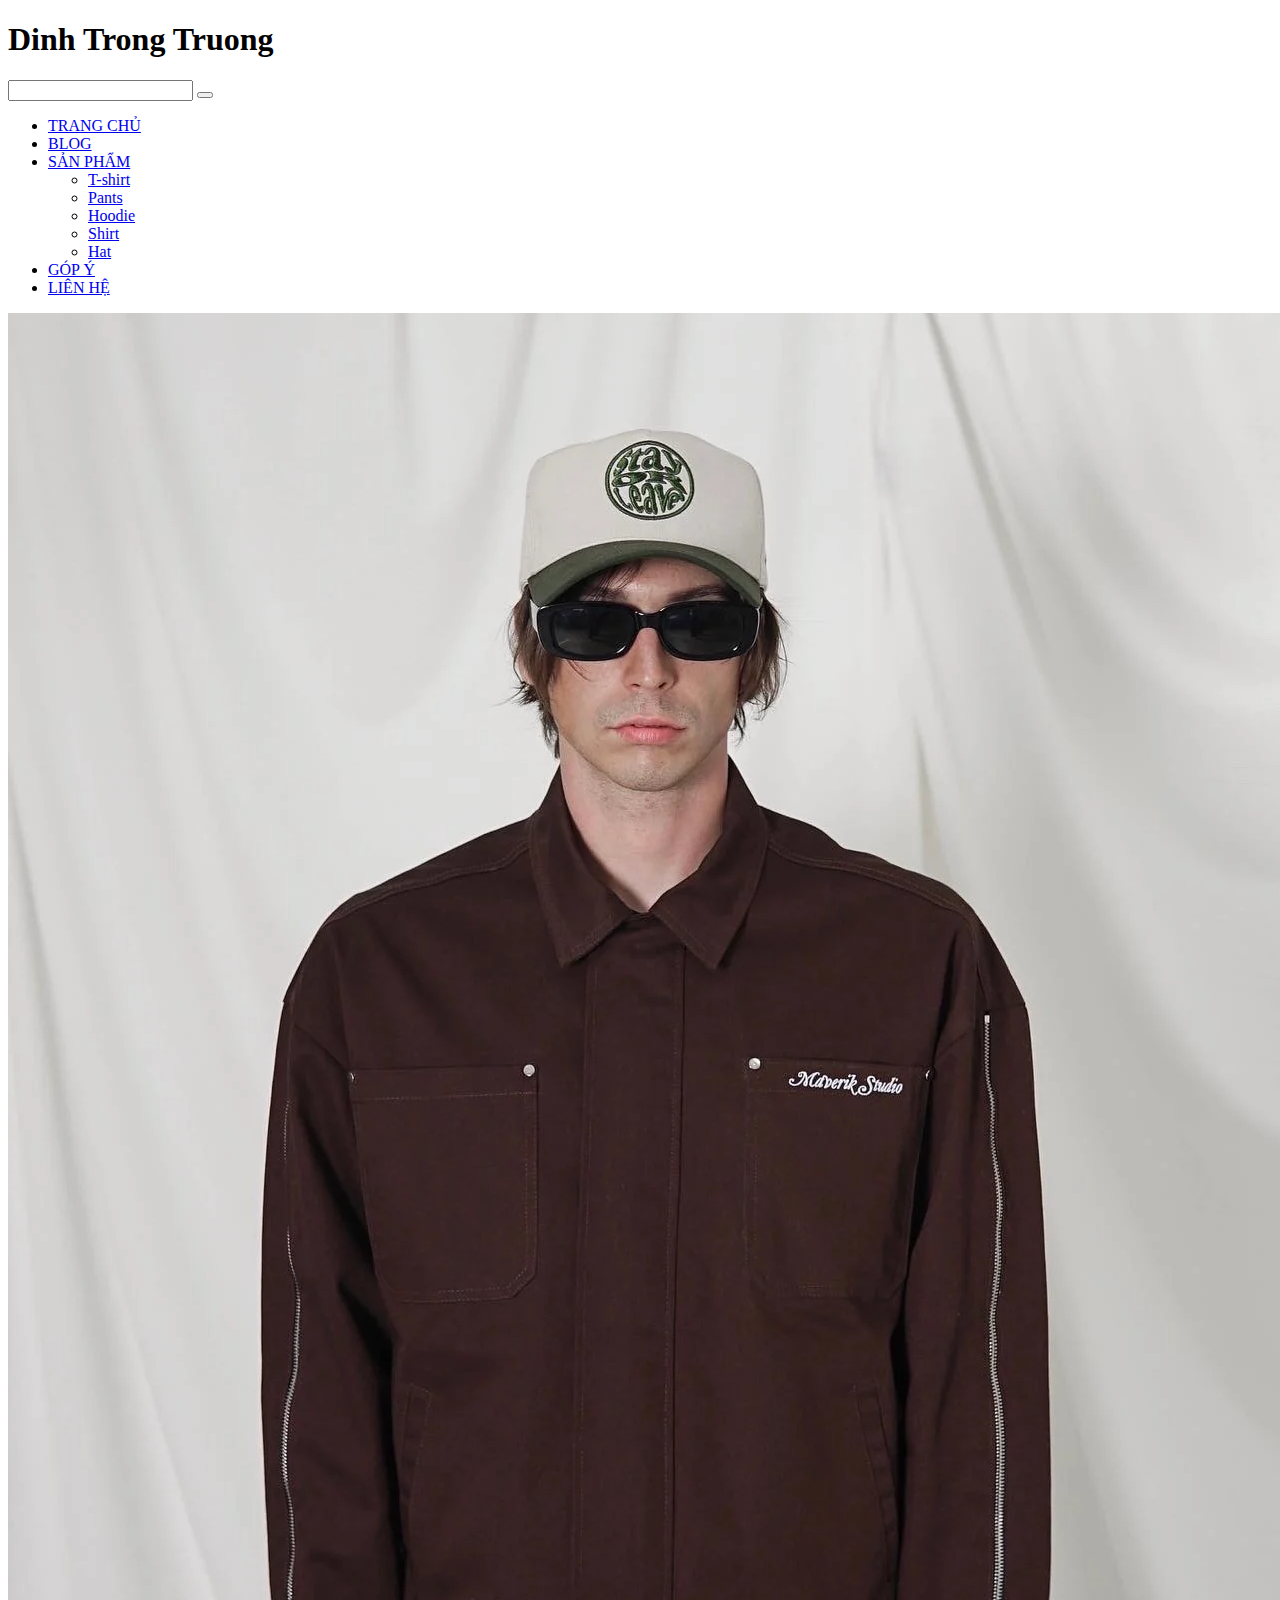
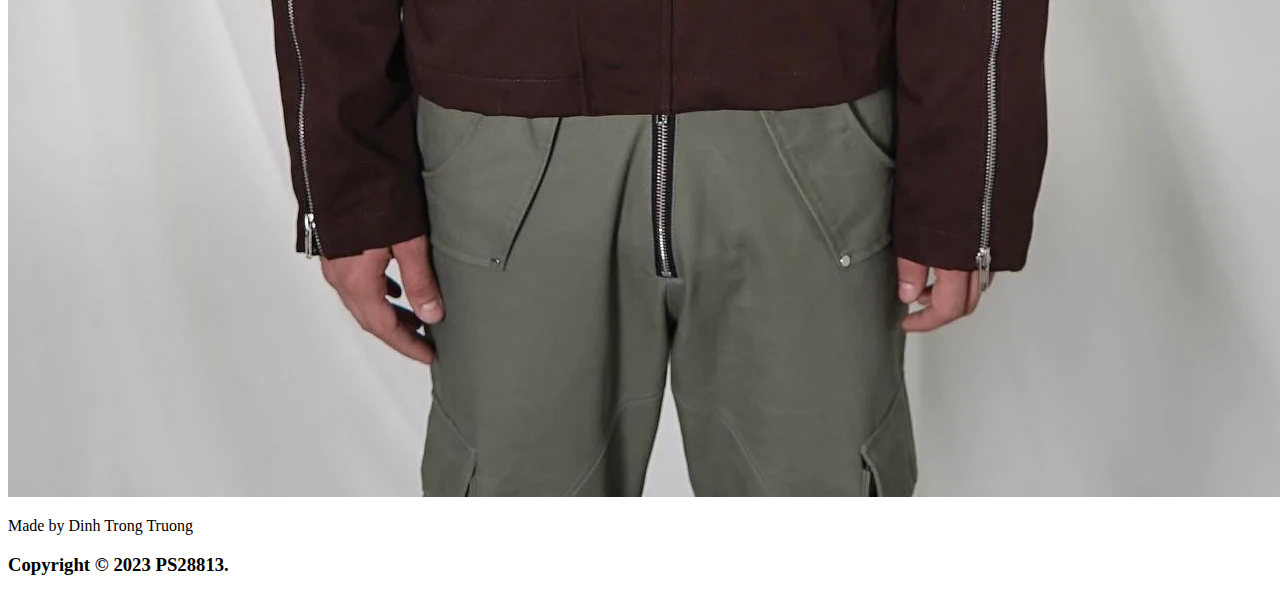
==== pages/index.html @ 08c9ff7a "mfirst commit" ====
<!DOCTYPE html>
<html lang="en">

<head>
    <meta charset="UTF-8">
    <meta http-equiv="X-UA-Compatible" content="IE=edge">
    <meta name="viewport" content="width=device-width, initial-scale=1.0">
    <link rel="stylesheet" href="https://cdnjs.cloudflare.com/ajax/libs/font-awesome/6.1.1/css/all.min.css"
        integrity="sha512-KfkfwYDsLkIlwQp6LFnl8zNdLGxu9YAA1QvwINks4PhcElQSvqcyVLLD9aMhXd13uQjoXtEKNosOWaZqXgel0g=="
        crossorigin="anonymous" referrerpolicy="no-referrer" />
    <title>Dinh Trong Truong</title>
    <link rel="stylesheet" href="css/index.css">
</head>

<body>
    <div class="container">
        <header>
            <div class="name">
                <h1> Dinh Trong Truong</h1>
            </div>
            <div class="search">
                <form action="" id="search-box">
                    <input type="text" id="search-text" >
                    <button id="search-btn"><i class="fa-solid
                        fa-magnifying-glass"></i></button>
                </form>
            </div>
        </header>
        <nav class="menu">
            <ul>
                <li><a href="index.html">TRANG CHỦ </a></li>
                <li><a href="#" target="page">BLOG </a></li>
                <li>
                    <a href="pages/sanpham.html">SẢN PHẨM </a>
                    <ul class="sub-menu">
                        <li><a href="pages/t-shirt.html" >T-shirt</a></li>
                        <li><a href="pages/pants.html" >Pants</a></li>
                        <li><a href="pages/hoodie.html">Hoodie</a></li>
                        <li><a href="pages/shirt.html">Shirt</a></li>
                        <li><a href="pages/hat.html">Hat</a></li>
                    </ul>
                </li>
                <li><a href="#" target="page">GÓP Ý </a></li>
                <li><a href="pages/lienhe.html">LIÊN HỆ </a></li>
            </ul>
        </nav>
        <article>
            <div class="nen">
                <img src="img/nen1.webp" onmouseover="this.src='img/nen2.webp';"
                    onmouseout="this.src='img/nen1.webp';" alt="">
            </div>
        </article>
        <footer>
            <div class="information">
                <p>Made by Dinh Trong Truong</p>
            </div>
            <div class="name1">
                <h3>Copyright © 2023 PS28813.</h3>
            </div>
        </footer>
    </div>
</body>

</html>
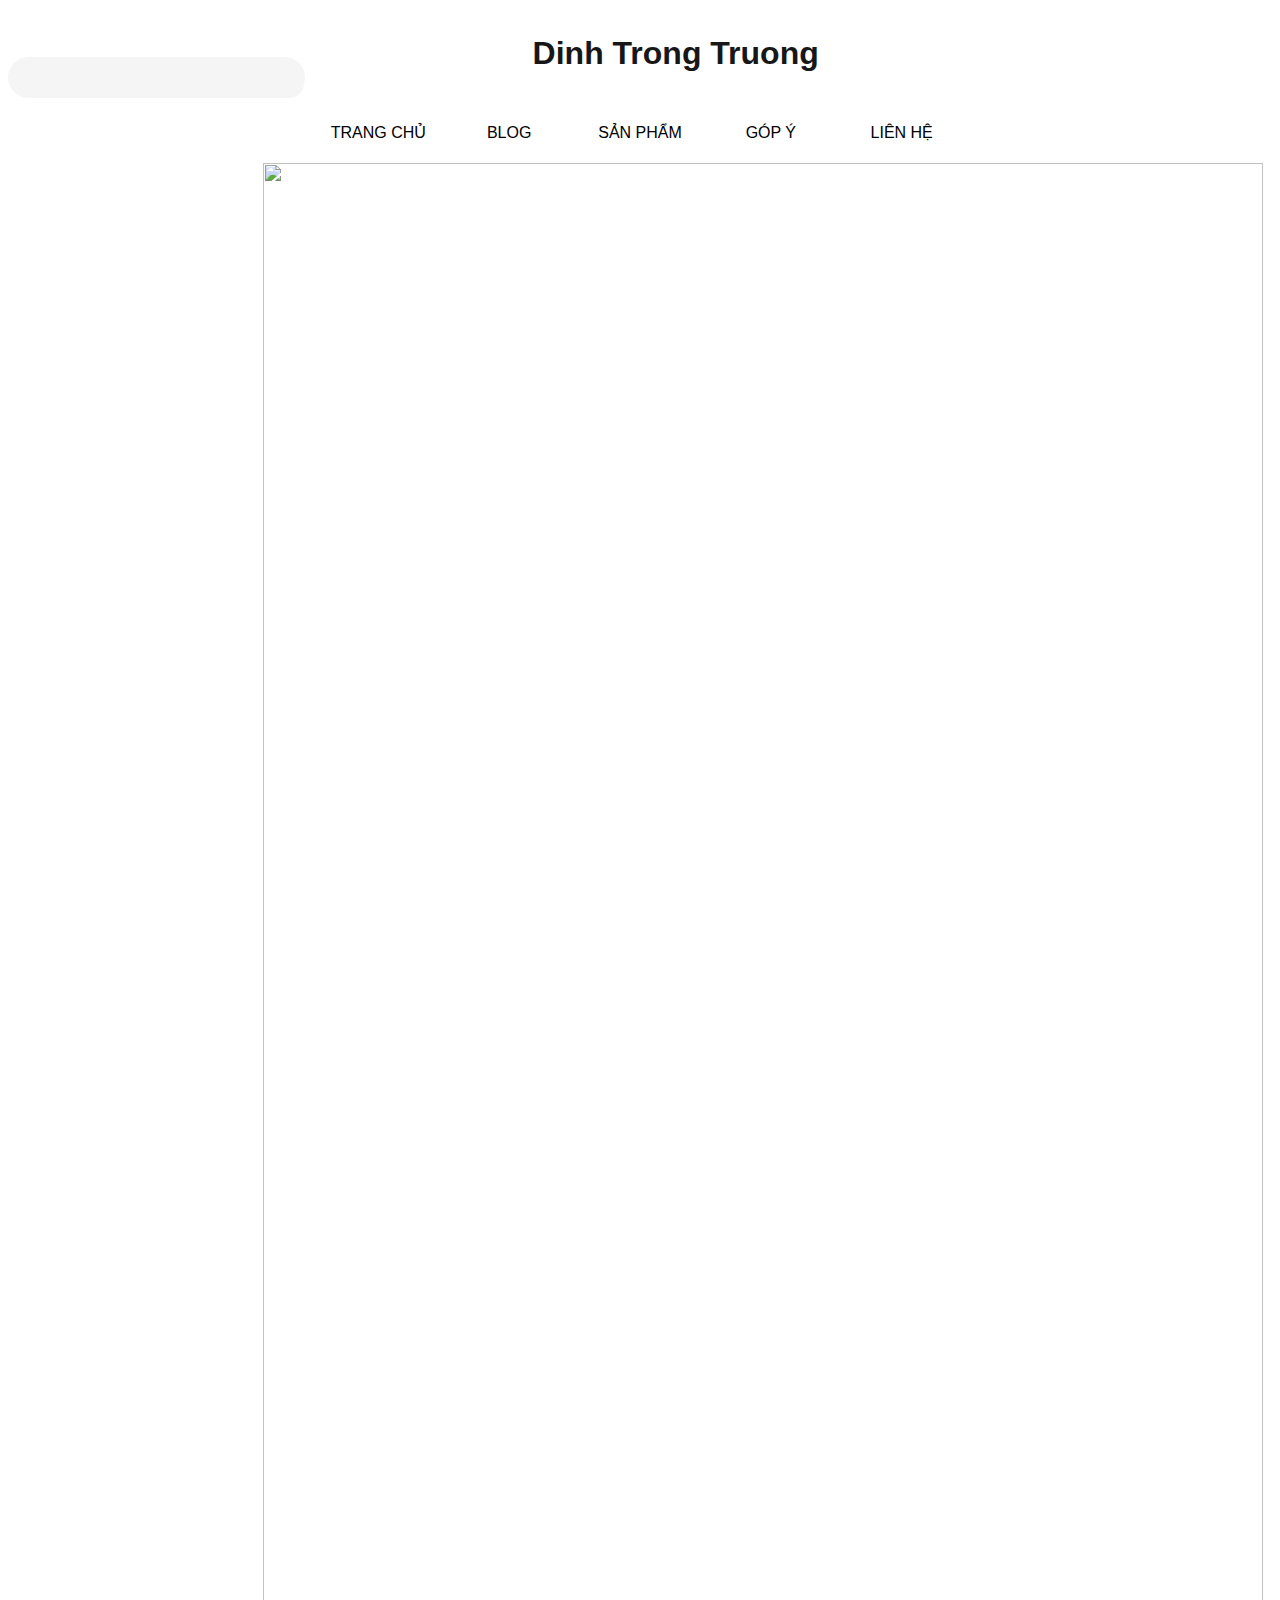
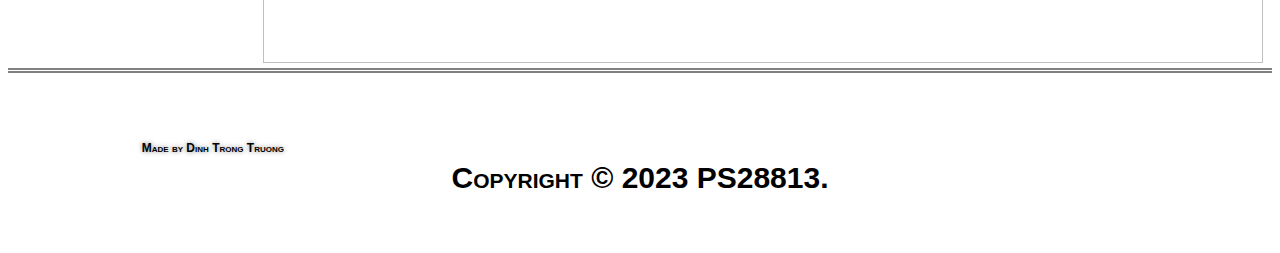
==== commit ce80f222: "first commit" ====
--- a/pages/index.html
+++ b/pages/index.html
@@ -9,7 +9,7 @@
         integrity="sha512-KfkfwYDsLkIlwQp6LFnl8zNdLGxu9YAA1QvwINks4PhcElQSvqcyVLLD9aMhXd13uQjoXtEKNosOWaZqXgel0g=="
         crossorigin="anonymous" referrerpolicy="no-referrer" />
     <title>Dinh Trong Truong</title>
-    <link rel="stylesheet" href="css/index.css">
+    <link rel="stylesheet" href="./css/index.css">
 </head>
 
 <body>
@@ -31,7 +31,7 @@
                 <li><a href="index.html">TRANG CHỦ </a></li>
                 <li><a href="#" target="page">BLOG </a></li>
                 <li>
-                    <a href="pages/sanpham.html">SẢN PHẨM </a>
+                    <a href="sanpham.html">SẢN PHẨM </a>
                     <ul class="sub-menu">
                         <li><a href="pages/t-shirt.html" >T-shirt</a></li>
                         <li><a href="pages/pants.html" >Pants</a></li>
@@ -41,16 +41,17 @@
                     </ul>
                 </li>
                 <li><a href="#" target="page">GÓP Ý </a></li>
-                <li><a href="pages/lienhe.html">LIÊN HỆ </a></li>
+                <li><a href="lienhe.html">LIÊN HỆ </a></li>
             </ul>
         </nav>
         <article>
             <div class="nen">
-                <img src="img/nen1.webp" onmouseover="this.src='img/nen2.webp';"
+                <img src="nen1.webp" onmouseover="this.src='img/nen2.webp';"
                     onmouseout="this.src='img/nen1.webp';" alt="">
             </div>
         </article>
         <footer>
+            <script src="https://uhchat.net/code.php?f=045348"></script>
             <div class="information">
                 <p>Made by Dinh Trong Truong</p>
             </div>
--- a/pages/css/index.css
+++ b/pages/css/index.css
@@ -0,0 +1,162 @@
+.container{
+    width: 100%;
+    height: 1800px;
+    margin: 0 auto;
+    font-family: 'Quicksand', sans-serif!important;
+}
+header{
+    width: 100%;
+    height: 100px;
+    position: relative;
+    background-color: white;
+}
+header .name{
+    width: 400px;
+    height: 70px;
+    position: absolute;
+    bottom: 3px;
+    left: 37%;
+}
+header .name>h1{
+    margin: 0;
+    padding: 0;
+    text-align: center;
+    font-size: 32px;
+    font-weight: bold;
+    color: #181717;
+}
+nav{
+    width: 100%;
+    height: 50px;
+}
+.menu{
+    background-color: white;
+    text-align: center;
+    font-variant: small-caps;
+}
+.menu>ul{
+    background-color: white;
+    list-style-type: none;
+    width: 100%;
+    text-align: center;
+    padding: 0;
+    margin: 0;
+}
+.menu>ul>li{
+    display: inline-block;
+    line-height: 50px;
+    width: 10%;
+}
+.menu a{
+    text-decoration: none;
+    color: black;
+    display: block;
+}
+.menu a:hover{
+    background-color: gray;
+    color: black;
+    border-radius: 10px;
+}
+.menu li{
+    position: relative;
+}
+ul.sub-menu{
+    position: absolute;
+    width: 220px;
+    padding: 0px;
+    margin: 0px;
+    list-style: none;
+    border-radius: 3px;
+    box-shadow: 0 0 2px gray;
+    text-align: left;
+    display: none;
+    z-index: 1;
+}
+ul.sub-menu>li>a{
+    border-bottom: 1px dotted black;
+    color: black;
+    background-color: grey;
+    font-variant: small-caps;
+    font-size: larger;
+    text-decoration: none;
+    padding: 8px 5px 8px 30px;
+}
+ul.sub-menu>li{
+    border-bottom: 1px dotted black;
+}
+ul.sub-menu>li>a:hover{
+    text-decoration: underline;
+    border-bottom: 1px dotted white;
+    background-color: gray;
+    color: white;
+    font-weight: bold;
+}
+.menu li:hover .sub-menu{
+    display: block;
+}
+article{
+    width: 100%;
+    height: 1500px;
+    margin: 5px;
+}
+article .nen>img{
+    width: 1000px;
+    height: 1500px;
+    margin-left: 250px;
+    vertical-align: baseline;
+}
+footer{
+    border-top: 5px double gray;
+    width: 100%;
+    height: 150px;
+    background-color: white;
+    clear: both;
+    text-align: center;
+    line-height: 150px;
+    font-variant: small-caps;
+    font-size: 26px;
+}
+footer .information{
+    width: 400px;
+    height: 40px;
+    position: absolute;
+    left: 1%;
+    float: left;
+}
+footer .information>p{
+    margin: 0;
+    padding: 0;
+    font-size: 12px;
+    font-weight: bold;
+    color: black;
+    text-shadow: 0 0 5px gray;
+}
+footer .name1>h3{
+    font-size: 30px;
+    color: black;
+}
+header .search{
+    position: absolute;
+    bottom: 10px;
+}
+#search-box{
+    box-sizing: border-box;
+    background: whitesmoke;
+    width: 297px;
+    border-radius: 30px;
+}
+#search-box #search-text{
+    border: none;
+    outline: none;
+    background: none;
+    padding: 10px 15px;
+    font-size: 18px;
+}
+#search-box #search-btn{
+    background-color: whitesmoke;
+    cursor: pointer;
+    border: none;
+    padding: 15px;
+    border-radius: 50%;
+}
+
